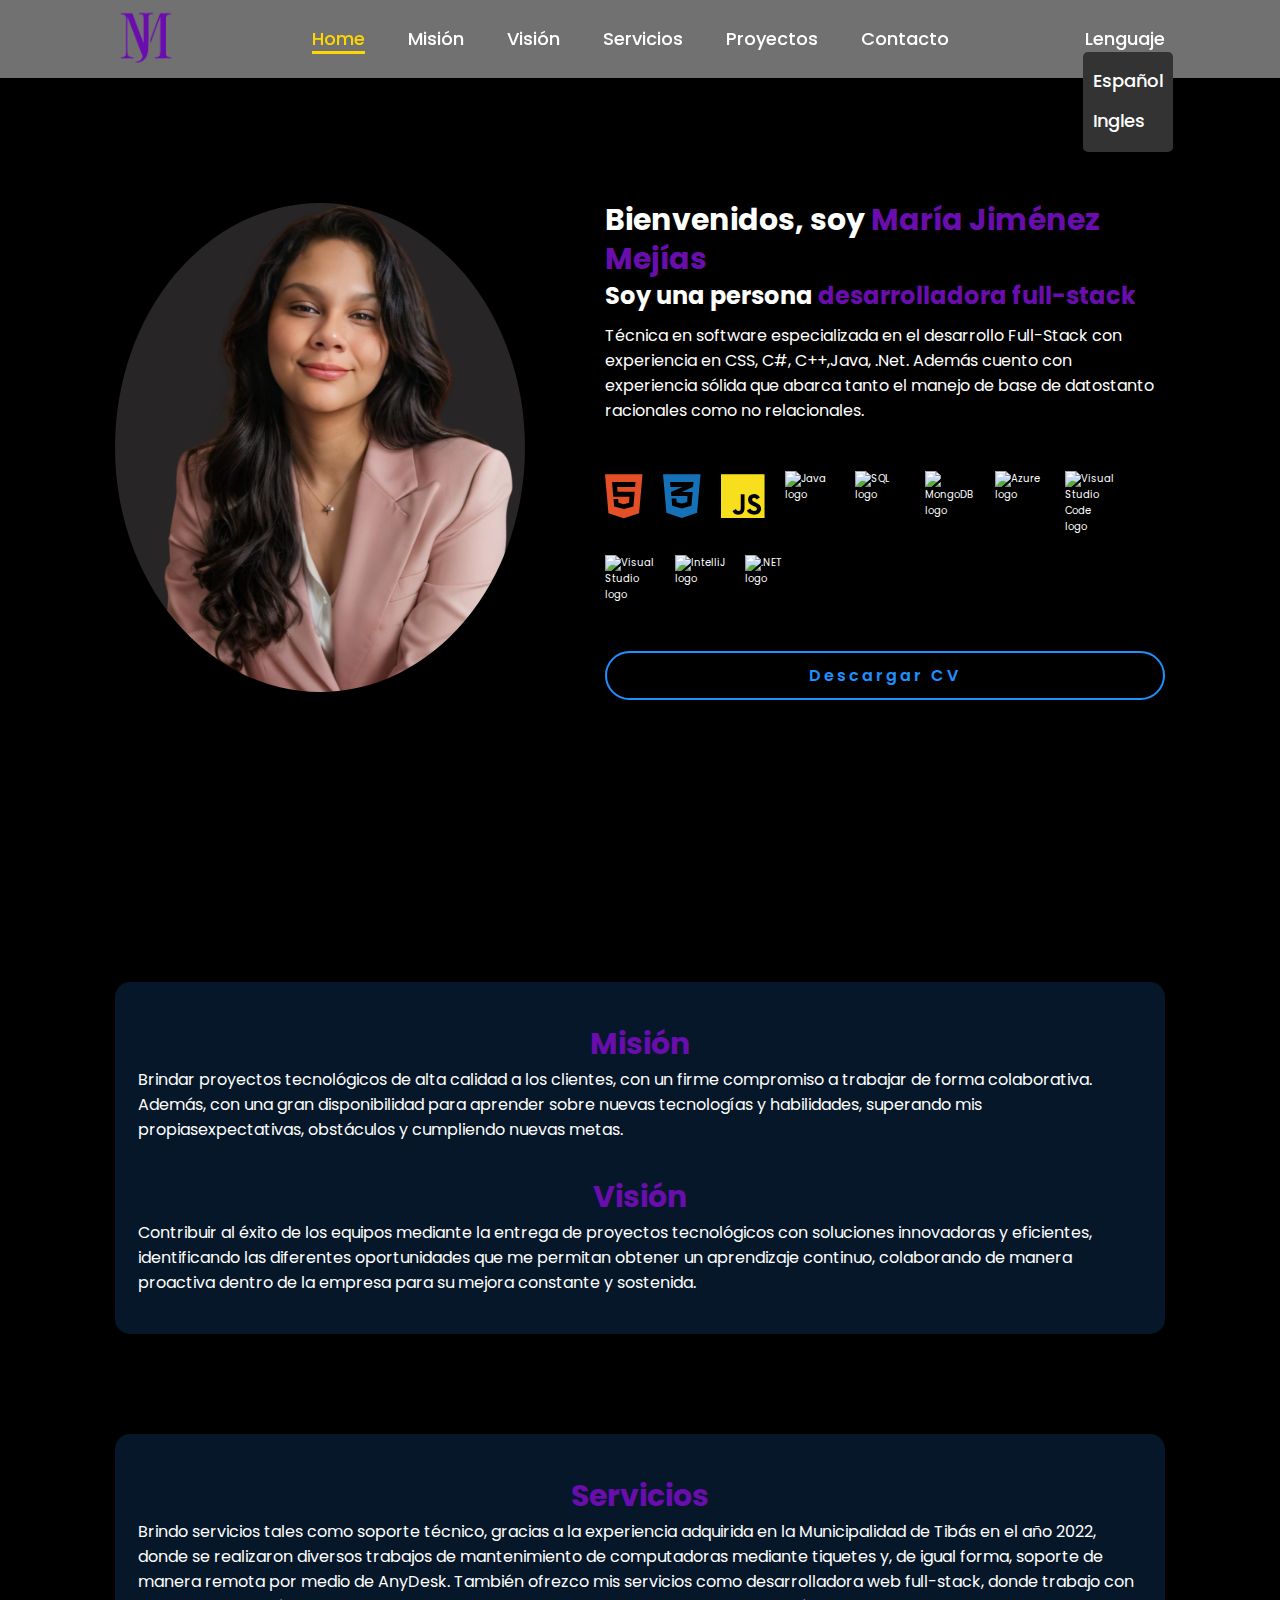
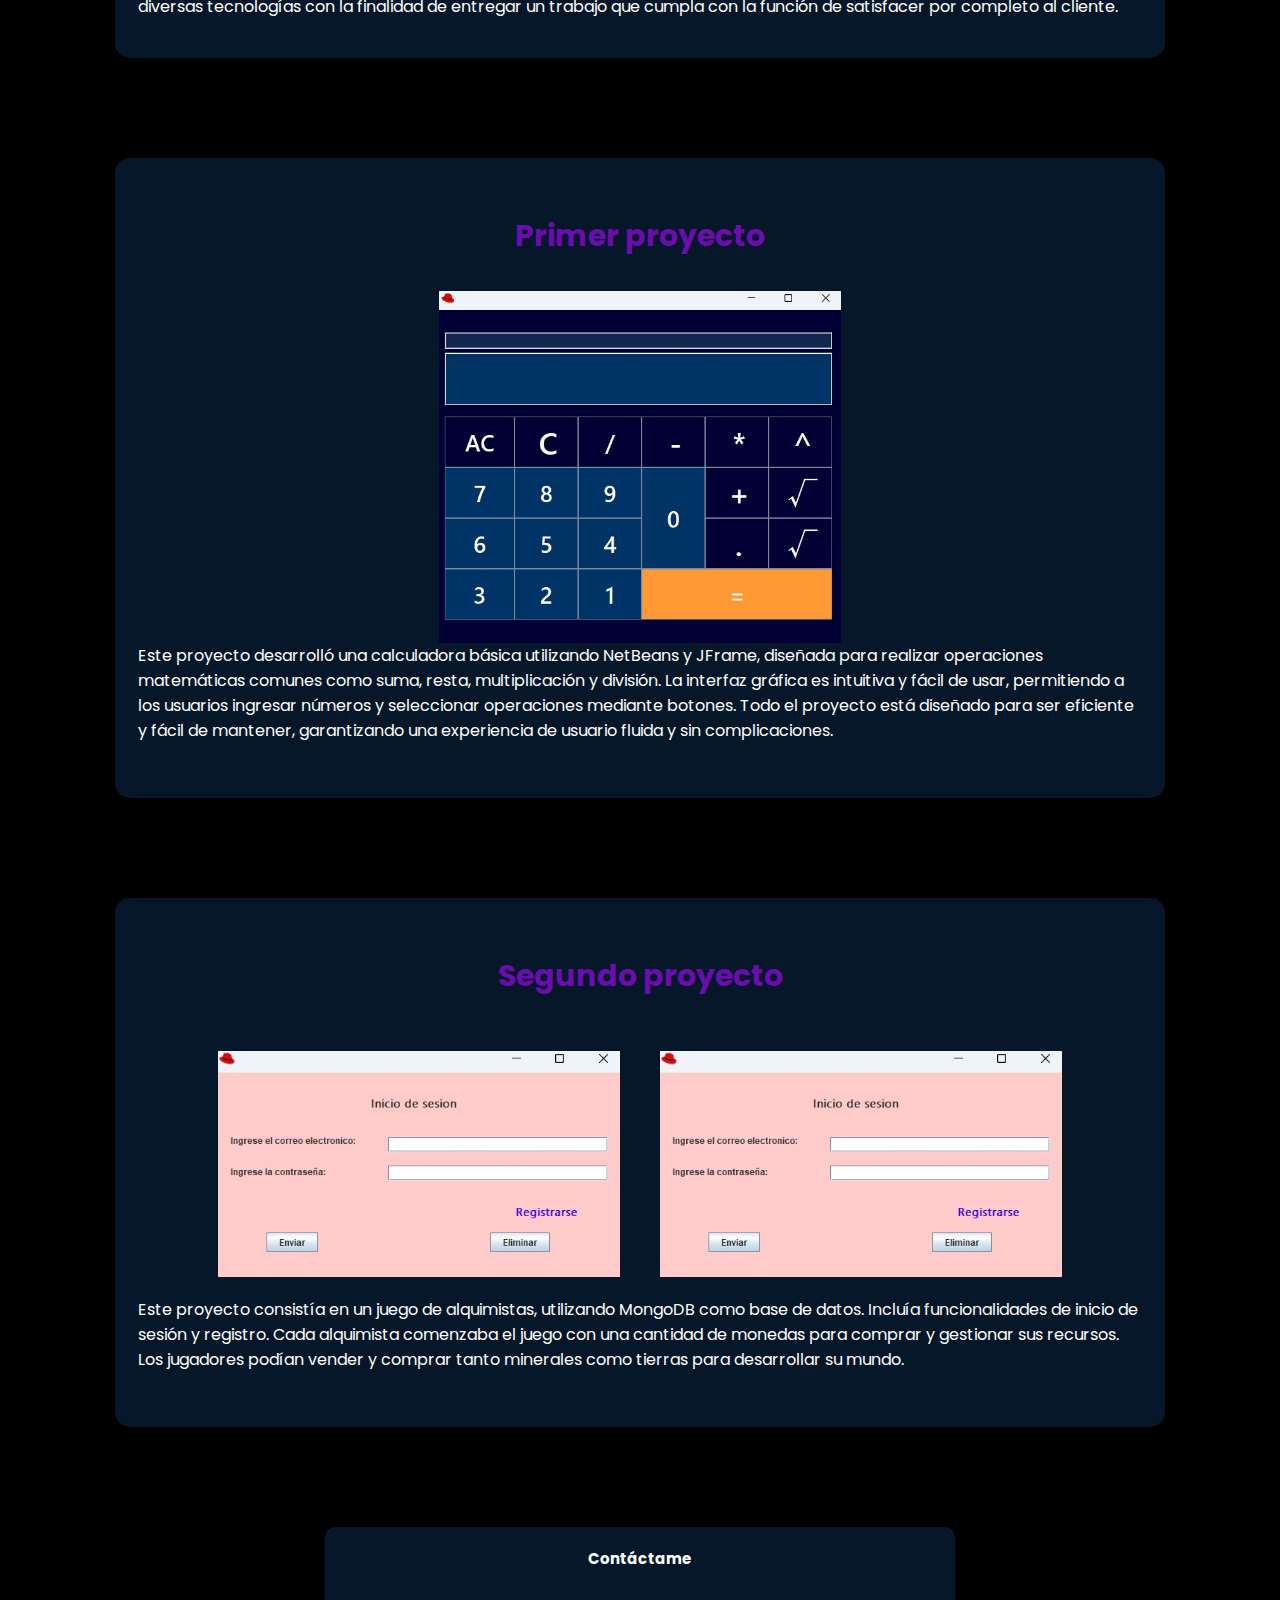
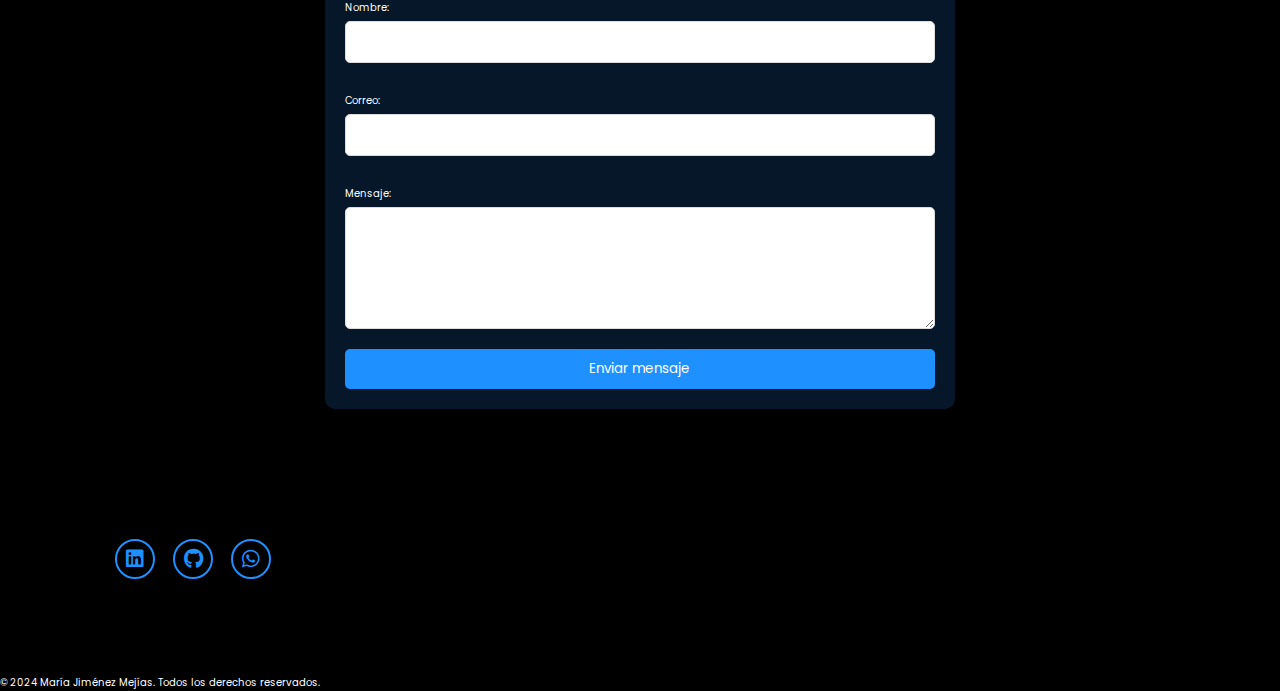
==== Proyecto/indexSpanish.html @ 28934387 "PROYECTO" ====
<!DOCTYPE html>
<html lang="en">
<head>
    <meta charset="UTF-8">
    <meta name="viewport" content="width=device-width, initial-scale=1.0">
    <link rel="stylesheet" href="https://cdnjs.cloudflare.com/ajax/libs/font-awesome/6.5.2/css/all.min.css">
    <link rel="stylesheet" href="https://cdnjs.cloudflare.com/ajax/libs/font-awesome/6.0.0-beta3/css/all.min.css">
    <link rel="stylesheet" href="style2.css">
    <title>Portfolio Website</title>
</head>
<body>
    <header>
        <img src="logo_no_bg_2.png" alt="" class="logo" id="logo">
        <nav>
            <a href="#" class="active">Home</a>
            <a href="#misionAndVision">Misión</a>
            <a href="#misionAndVision">Visión</a>
            <a href="#services">Servicios</a>
            <a href="#projects">Proyectos</a>
            <a href="#contact">Contacto</a>
        </nav>
        <nav>
            <a href="#" id="language-toggle">Lenguaje</a>
            <div id="language-options">
                <a href="indexSpanish.html">Español</a>
                <a href="index.html">Ingles</a>
            </div>
        </nav>
    </header>
    <section class="home">
        <div class="home-img">
            <img src="main.png" alt="">
        </div>
        <div class="home-content">
            <h1>Bienvenidos, soy <span>María Jiménez Mejías
            </span></h1>
            <h3 class="typing-text">Soy una persona <span></span></h3>
            <p>Técnica en software especializada en el desarrollo Full-Stack con experiencia en CSS, C#, C++,Java, .Net. Además cuento con experiencia sólida que abarca tanto el manejo de base de datostanto racionales como no relacionales.</p>
               <br>
               <br>
               <br>
            <div class="logo-container">

                    <i class="fab fa-html5"></i>
                    <i class="fab fa-css3-alt"></i>
                    <i class="fab fa-js"></i>
                    <img src="https://cdn.jsdelivr.net/gh/devicons/devicon/icons/java/java-original.svg" alt="Java logo">
                    <img src="https://cdn.jsdelivr.net/gh/devicons/devicon/icons/mysql/mysql-original.svg" alt="SQL logo">
                    <img src="https://cdn.jsdelivr.net/gh/devicons/devicon/icons/mongodb/mongodb-original.svg" alt="MongoDB logo">
                    <img src="https://cdn.jsdelivr.net/gh/devicons/devicon/icons/azure/azure-original.svg" alt="Azure logo">
                    <img src="https://cdn.jsdelivr.net/gh/devicons/devicon/icons/vscode/vscode-original.svg" alt="Visual Studio Code logo">
                    <img src="https://cdn.jsdelivr.net/gh/devicons/devicon/icons/visualstudio/visualstudio-plain.svg" alt="Visual Studio logo">
                    <img src="https://cdn.jsdelivr.net/gh/devicons/devicon/icons/intellij/intellij-original.svg" alt="IntelliJ logo">
                    <img src="https://upload.wikimedia.org/wikipedia/commons/e/ee/.NET_Core_Logo.svg" alt=".NET logo">
                </div>
                <br>
                <br>
                <br>
                <a href="CV_ESPA.pdf" class="btn" download="CV_ESPA.pdf">Descargar CV</a>

        </div>
    </section>
    <BR></BR>
    <section class="MisonVision" id="misionAndVision">
        <div class="blue" id="">
            <div class="home-content">
                <br>
                <h1><span id="cursorSpan">Misión <span id=""></span>
                </span></h1>
                <p>Brindar proyectos tecnológicos de alta calidad a los clientes, con un firme compromiso a trabajar de forma colaborativa. Además, con una gran disponibilidad para aprender sobre nuevas tecnologías y habilidades, superando mis propiasexpectativas, obstáculos y cumpliendo nuevas metas.</p>
                </div>
                <br>
                <br>
                <div class="home-content">
                <h1><span id="cursorSpan">Visión<span id=""></span>
                </span></h1>
                <p>Contribuir al éxito de los equipos mediante la entrega de proyectos tecnológicos con soluciones innovadoras y eficientes, identificando las diferentes oportunidades que me permitan obtener un aprendizaje continuo, colaborando de manera proactiva dentro de la empresa para su mejora constante y sostenida.
                </p>
                </div>
                <br>
             </div>
    </section>
    <section class="MisonVision" id="services">
        <div class="blue" >
            <div class="home-content">
                <br>
                <h1><span id="cursorSpan">Servicios <span id=""></span>
                </span></h1>
                <p>Brindo servicios tales como soporte técnico, gracias a la experiencia adquirida en la Municipalidad de Tibás en el año 2022, donde se realizaron diversos trabajos de mantenimiento de computadoras mediante tiquetes y, de igual forma, soporte de manera remota por medio de AnyDesk. También ofrezco mis servicios como desarrolladora web full-stack, donde trabajo con diversas tecnologías con la finalidad de entregar un trabajo que cumpla con la función de satisfacer por completo al cliente.
                </p>
                </div>
                <br>
             </div>
    </section>

    <section class="MisonVision" id="projects">
        <div class="blue" >
            <div class="proyect">
                <br>
                <br>

                <h1><span id="cursorSpan">Primer proyecto<span id=""></span>
                </span></h1>
                <br>
                <br>

                <div class="calculatorDiv">
                <img src="calculator.jpg" alt="" id="calculatorImg">
              </div>  
                <p id="projecP">Este proyecto desarrolló una calculadora básica utilizando NetBeans y JFrame, diseñada para realizar operaciones matemáticas comunes como suma, resta, multiplicación y división. La interfaz gráfica es intuitiva y fácil de usar, permitiendo a los usuarios ingresar números y seleccionar operaciones mediante botones. Todo el proyecto está diseñado para ser eficiente y fácil de mantener, garantizando una experiencia de usuario fluida y sin complicaciones.
                </p>
                </div>
                <br>
                <br>
             </div>

           
    </section>

    <section class="MisonVision">
        <div class="blue">
            <div class="proyect">
                <br>
                <br>

                <h1><span id="cursorSpan">Segundo proyecto<span id=""></span>
                </span></h1>
                <br>
                <br>

                <div class="mongoDiv">
                    <img src="mongoProyecto.jpg" alt="" class="mongoImage">
                    <img src="mongoProyecto.jpg" alt="" class="mongoImage">
                  </div>  
                    <p id="projecP">Este proyecto consistía en un juego de alquimistas, utilizando MongoDB como base de datos. Incluía funcionalidades de inicio de sesión y registro. Cada alquimista comenzaba el juego con una cantidad de monedas para comprar y gestionar sus recursos. Los jugadores podían vender y comprar tanto minerales como tierras para desarrollar su mundo.
                    </p>
                    </div>
                    <br>
                    <br>
                 </div>

           
    </section>

    <section id="contact">
        <div class="container">
            <h2>Contáctame</h2>
            <form action="submit_form.php" method="post">
                <label for="name">Nombre:</label>
                <input type="text" id="name" name="name" required>
    
                <label for="email">Correo:</label>
                <input type="email" id="email" name="email" required>
    
                <label for="message">Mensaje:</label>
                <textarea id="message" name="message" rows="5" required></textarea>
    
                <button type="submit">Enviar mensaje</button>
            </form>
        </div>
    </section>
    
    <section class="MisonVision" id="contact">
        <div class="">   
                <div class="social-icons">
                    <a href="https://www.linkedin.com/in/maria-de-los-a-jim%C3%A9nez-2399212a0?utm_source=share&utm_campaign=share_via&utm_content=profile&utm_medium=ios_app"><i class="fa-brands fa-linkedin"></i></a>
                    <a href="https://github.com/MariaJimenezMejias?tab=repositories"><i class="fa-brands fa-github"></i></a>
                    <a href="https://wa.me/50672530551"> <i class="fa-brands fa-whatsapp"></i></a>
                </div>
                <br>
             </div>
    </section>
    <footer>
        <div class="footer-content">
            <p>&copy; 2024 María Jiménez Mejías. Todos los derechos reservados.</p>
        </div>
    </footer>

    <script src="script.js"></script>
</body>
</html>
---- Proyecto/style2.css ----
@import url('https://fonts.googleapis.com/css2?family=Poppins:wght@100;200;300;400;500;600&display=swap');

*{
    margin: 0;
    padding: 0;
    box-sizing: border-box;
    text-decoration: none;
    border: none;
    outline: none;
    font-family: 'Poppins', sans-serif;
}

html{
    font-size: 62.5%;
}

body{
    width: 100%;
    height: 100vh;
    overflow-x: hidden;
    background-color: black;
    color: white;
}

header{
 background-color: rgba(255, 255, 255, 0.444);
    position: fixed;
    top: 0;
    left: 0;
    width: 100%;
    padding: 1rem 9%;
    filter: drop-shadow(10px);
    display: flex;
    justify-content: space-between;
    align-items: center;
    z-index: 100;
}

.logo{
    width: 60px;
    cursor: pointer;
    transition: 0.5s ease;
}

.logo:hover{
    transform: scale(1.1);
}

nav a{
    font-size: 1.8rem;
    color: white;
    margin-left: 4rem;
    font-weight: 500;
    transition: 0.3s ease;
    border-bottom: 3px solid transparent;
}

nav a:hover,
nav a.active{
    color: #FFD700;
    border-bottom: 3px solid  #FFD700;
}

@media(max-width:995px){
    nav{
        position: absolute;
        display: none;
        top: 0;
        right: 0;
        width: 40%;
        border-left: 3px solid #FFD700;
        border-bottom: 3px solid  #FFD700;
        border-bottom-left-radius: 2rem;
        padding: 1rem solid;
        background-color: #161616;
        border-top: 0.1rem solid rgba(0,0,0,0.1);
    }

    nav.active{
        display: block;
    }

    nav a{
        display: block;
        font-size: 2rem;
        margin: 3rem 0;
    }

    nav a:hover,
    nav a.active{
        padding: 1rem;
        border-radius: 0.5rem;
        border-bottom: 0.5rem solid#FFD700;
    }
}

section{
    min-height: 100vh;
    padding: 5rem 9% 5rem;
}

.home{
    display: flex;
    justify-content: center;
    align-items: center;
    gap: 8rem;
    background-color: black;
}

.home .home-content h1{
    font-size: 3rem;
    font-weight: 700;
    line-height: 1.3;
}

span{
    color: #6A0DAD;
}

.home-content h3{
    font-size: 2.40rem;
    margin-bottom: 1rem;
    font-weight: 700;
}

.home-content p{
    font-size: 1.6rem;
}

.home-img{
    border-radius: 50%;
}

.home-img img{
    position: relative;
    width: 32vw;
    border-radius: 50%;
    box-shadow: 0 0 25px solid #b74b4b;
    cursor: pointer;
    transition: 0.2s linear;
}

.home-img img:hover{
    font-size: 1.8rem;
    font-weight: 500;
}

.social-icons a{
    display: inline-flex;
    justify-content: center;
    align-items: center;
    width: 4rem;
    height: 4rem;
    background-color: transparent;
    border: 0.2rem solid#1E90FF;
    font-size: 2rem;
    border-radius: 50%;
    margin: 3rem 1.5rem 3rem 0;
    transition: 0.3s ease;
    color: #1E90FF;
}

.social-icons a:hover{
    color: black;
    transform: scale(1.3) translateY(-5px);
    background-color: #FFD700;
    box-shadow: 0  0 25px #FFD700;
}

.btn {
    display: flex;
    padding: 1rem 2.8rem;
    background-color: black;
    border-radius: 4rem;
    font-size: 1.6rem;
    color: #1E90FF;
    letter-spacing: 0.3rem;
    font-weight: 600;
    border: 2px solid #1E90FF;
    transition: 0.3s ease;
    cursor: pointer;
    justify-content: center;
}

.btn:hover{
    transform: scale3d(1.03);
    background-color: #FFD700;
    color: black;
    box-shadow: 0 0 25px #FFD700;
}

.typing-text{
    font-size: 34px;
    font-weight: 600;
    min-width: 280px;
}

.typing-text span{
    position: relative;
}

.typing-text span::before{
    content: "desarrolladora full-stack";
    color: #6A0DAD;
    animation: words 20s infinite;
}

.typing-text span::after{
    content: "";
    background-color: black;
    position: absolute;
    width: calc(100% + 8px);
    height: 100%;
    border-left: 3px solid black;
    right: -8;
    animation: cursor 0.6s infinite;
}

.typing-text2 span::after{
    content: "";
    background-color: black;
    position: absolute;
    border-left: 3px solid black;
    right: -8;
    
}
#cursorSpan::after {
   
}
span#cursorSpan {
    display: flex;
    justify-content: center;
    font-size: 3rem;
}

@keyframes cursor{
    to{
        border-left: 3px solid #FFD700;
    }
}

@keyframes words{
    0%, 20%{
        content: "desarrolladora full-Stack ";
    }
    21%, 40%{
        content: "desarrolladora de software";
    }
    41%, 60%{
        content: "entusiasta de la tecnología";
    }
    61%, 80%{
        content: "desarrolladora de base de datos";
    }
    81%, 100%{
        content: "innovadora";
    }
}

@media (max-width: 1000px){
    .home{
        gap: 4rem;
    }
}

@media(max-width:995px){
    .home{
        flex-direction: column;
        margin: 5rem 4rem;
    }

    .home .home-content h3{
        font-size: 2.5rem;
    }

    .home-content h1{
        font-size: 5rem;
    }

    .home-img img{
        width: 70vw;
        margin-top: 4rem;
    }
    .typing-text span::after {
        content: "";
        position: absolute;
        width: calc(100% + 8px);
        height: 40%;
    }
}
div#language-options {
    margin-left: 3%;
}


#language-options {
    display: flex;
    flex-direction: column;
    position: absolute;
    background-color: #333;
    padding: 10px;
    border-radius: 5px;
}

#language-options a {
    color: white;
    margin: 5px 0;
    text-decoration: none;
}

#language-options a:hover {
    color: #FFD700;
}

.MisonVision{
    min-height: 0cm;
}

.blue {
    background-color: #1e90ff29;
    border-radius: 15px;
    padding: 2%;
}
.logo-container {
    display: flex;
    flex-wrap: wrap;
    gap: 20px;
}

.logo-container img {
    width: 50px; /* Ajusta el tamaño según lo necesites */
    height: auto;
    transition: transform 0.3s ease; /* Suaviza la transición al hacer zoom */
}

.logo-container i {
    font-size: 50px; /* Ajusta el tamaño de los iconos FontAwesome */
    color: #333; /* Color de los iconos */
    transition: transform 0.3s ease; /* Suaviza la transición al hacer zoom */
}

/* Estableciendo los colores específicos */
.fa-html5:before {
    color: #E34F26;
    content: "\f13b";
}

.fa-css3-alt:before {
    color: #1572B6;
    content: "\f38b";
}

.fa-js:before {
    color: #F7DF1E;
    content: "\f3b8";
}

/* Efecto de zoom al pasar el cursor */
.logo-container img:hover,
.logo-container i:hover {
    transform: scale(1.2); /* Aumenta el tamaño al 120% */
}
#calculatorImg{
    width: 40%;
}
.calculatorDiv {
    display: flex;
    justify-content: center;
}

#projecP{
    font-size: 1.6rem;
}

.mongoDiv {
    display: flex;
    justify-content: center;
}
.mongoImage{
    margin: 2%;
    width: 40%;
}

.blue {
    background-color: #1e90ff29;
    border-radius: 15px;
    padding: 2%;
    border: 2px solid transparent; /* Define un borde transparente inicialmente */
    transition: border-color 0.3s ease; /* Transición suave para el cambio de color del borde */
}
.blue:hover {
    border-color: #FFD700; /* Color amarillo al hacer hover */
}

#contact {
   min-height: 0;
}

.container {
    width: 60%;
    margin: auto;
    background: #1e90ff29;
    padding: 20px;
    border-radius: 10px;
    box-shadow: 0 0 10px rgba(0,0,0,0.1);
}

h2 {
    text-align: center;
    margin-bottom: 20px;
}

form {
    display: flex;
    flex-direction: column;
}

label {
    margin: 10px 0 5px;
}

input, textarea {
    padding: 10px;
    border: 1px solid #ddd;
    border-radius: 5px;
    margin-bottom: 20px;
}

button {
    padding: 10px;
    border: none;
    background-color: #1e90ff;
    color: white;
    border-radius: 5px;
    cursor: pointer;
}

button:hover {
    background-color: #0a76d8;
}
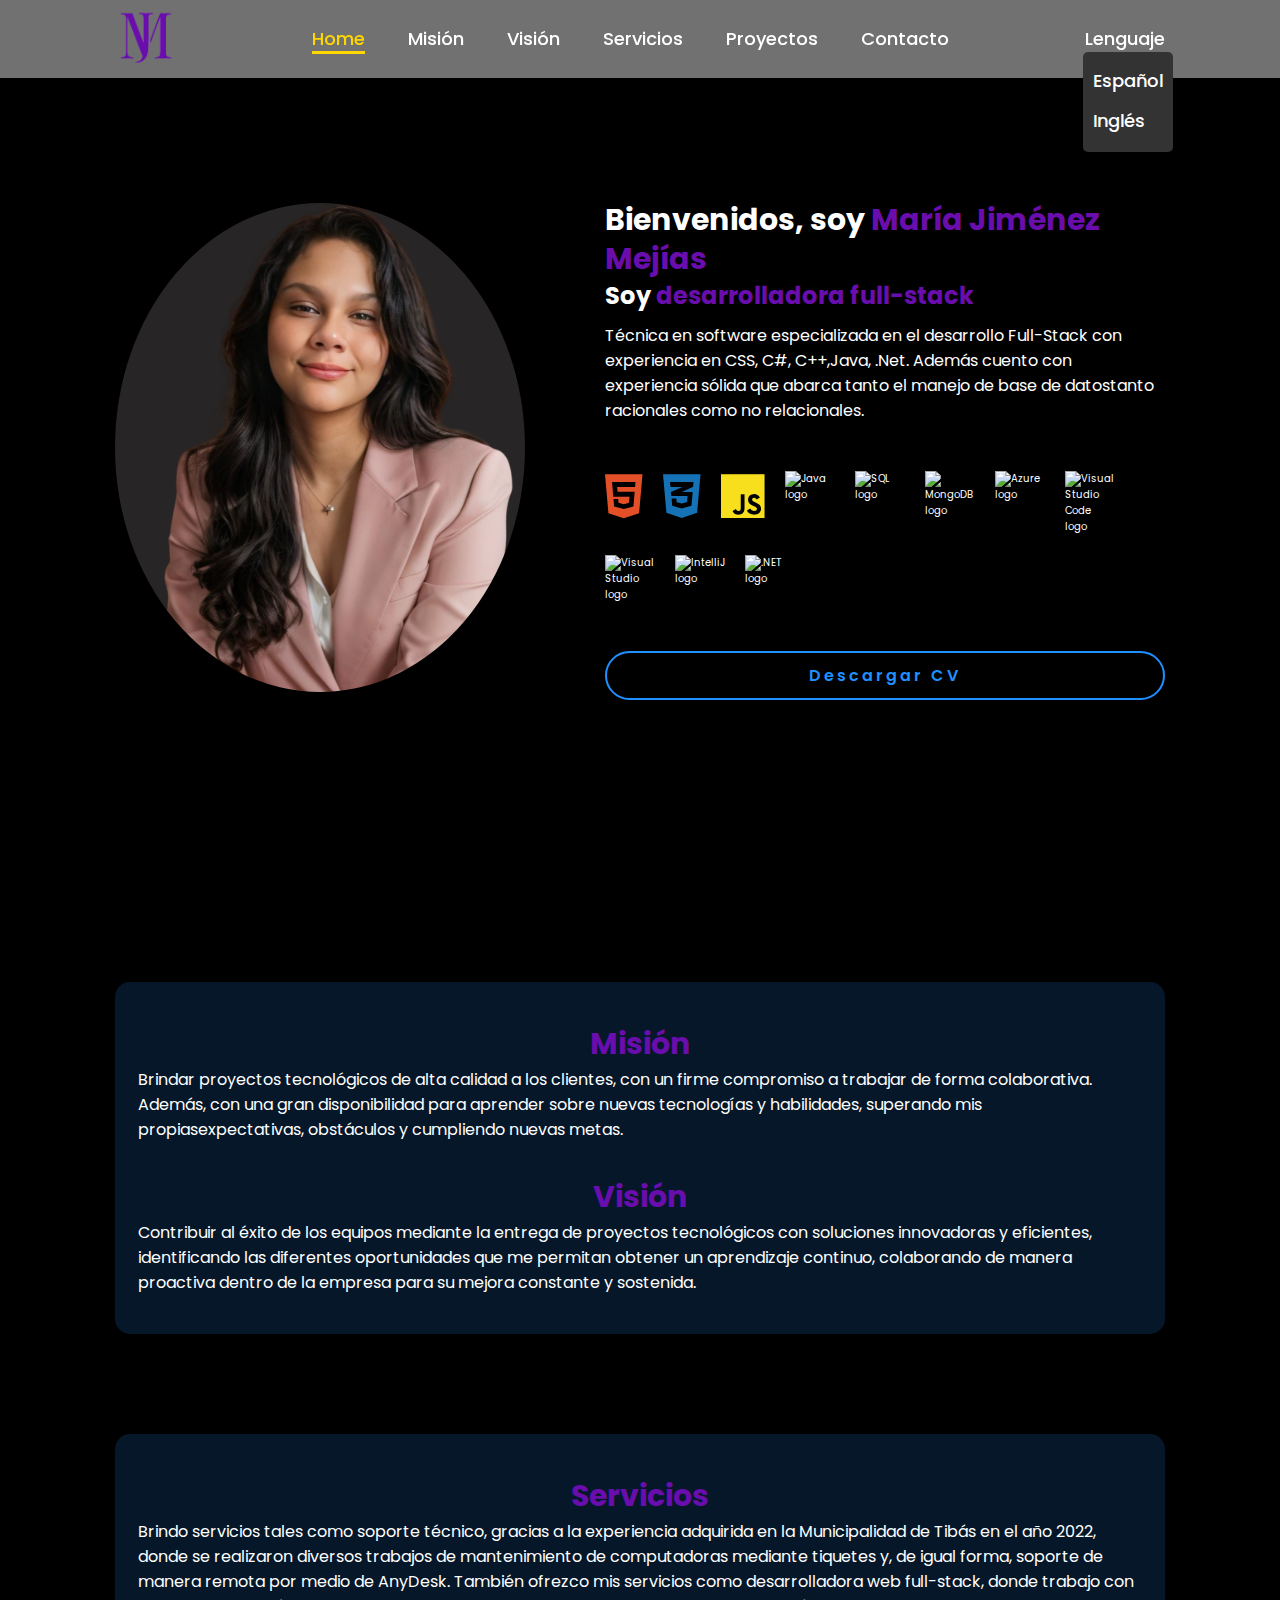
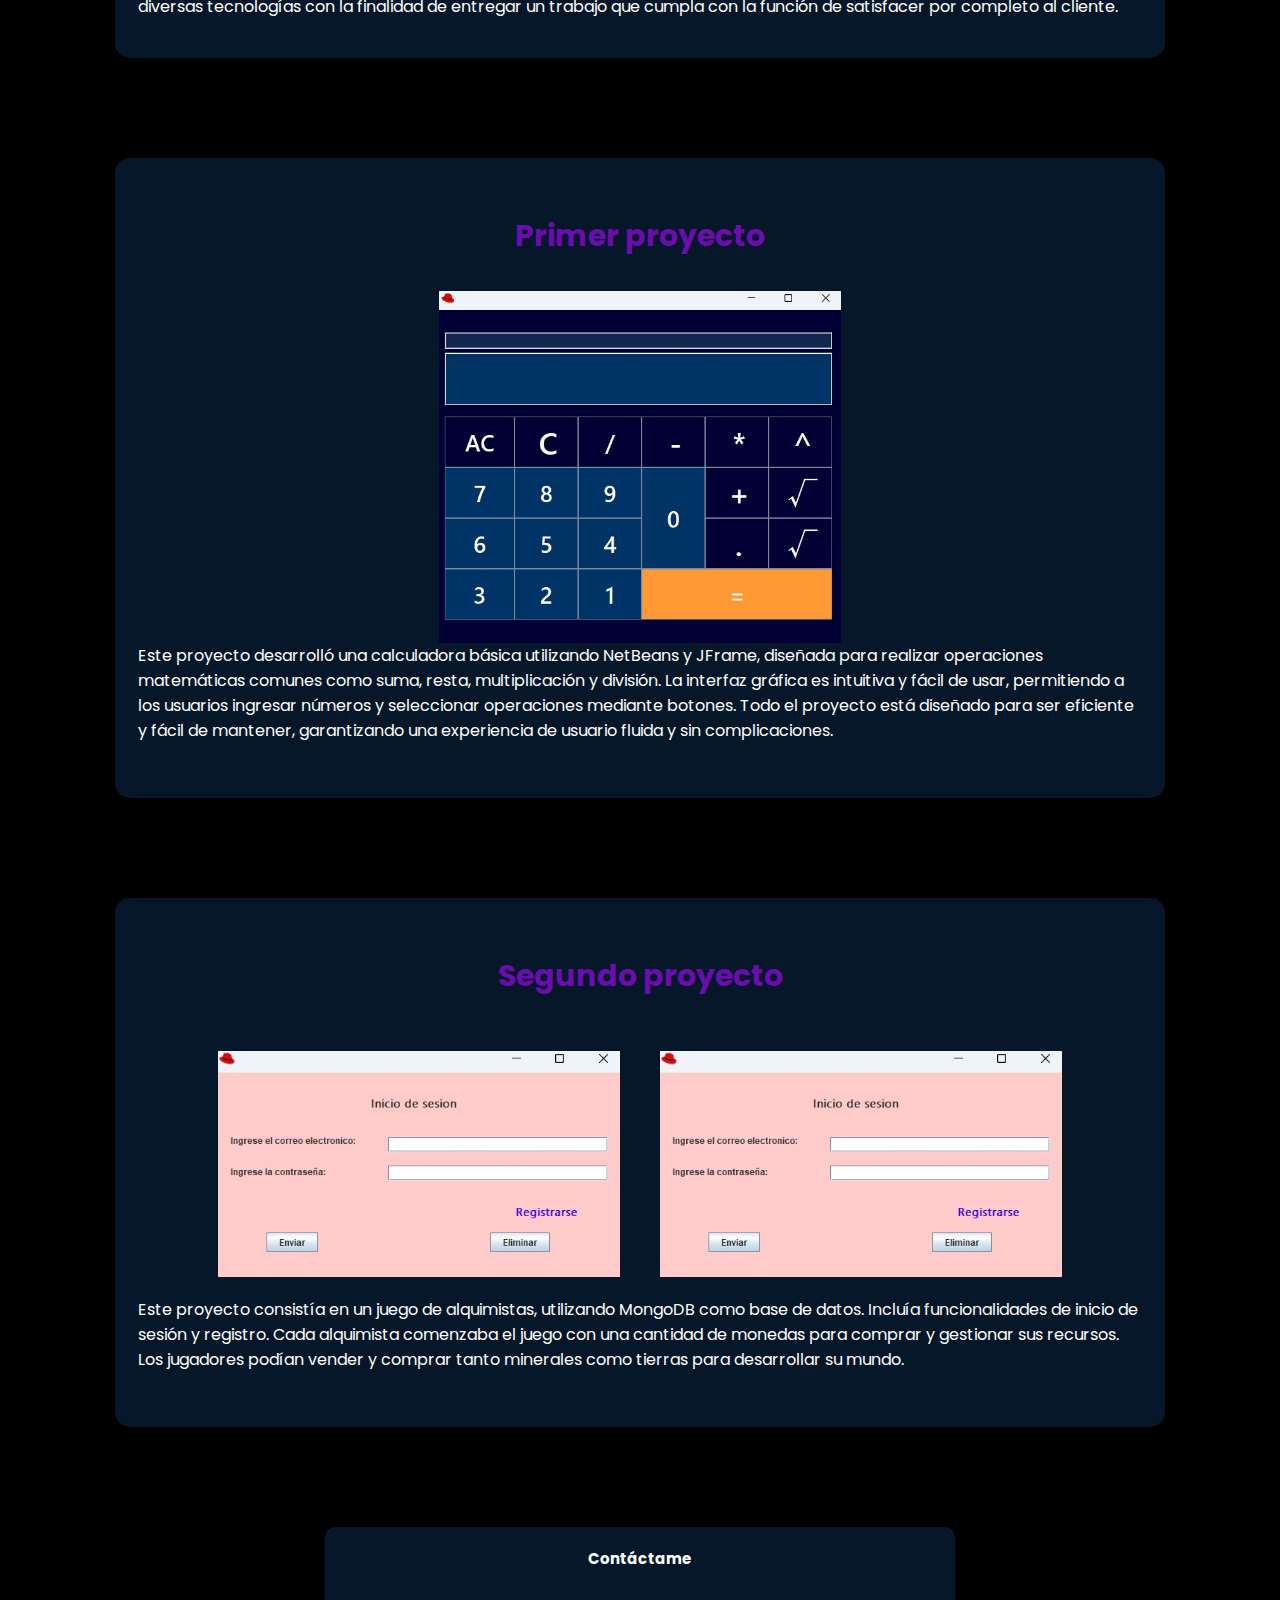
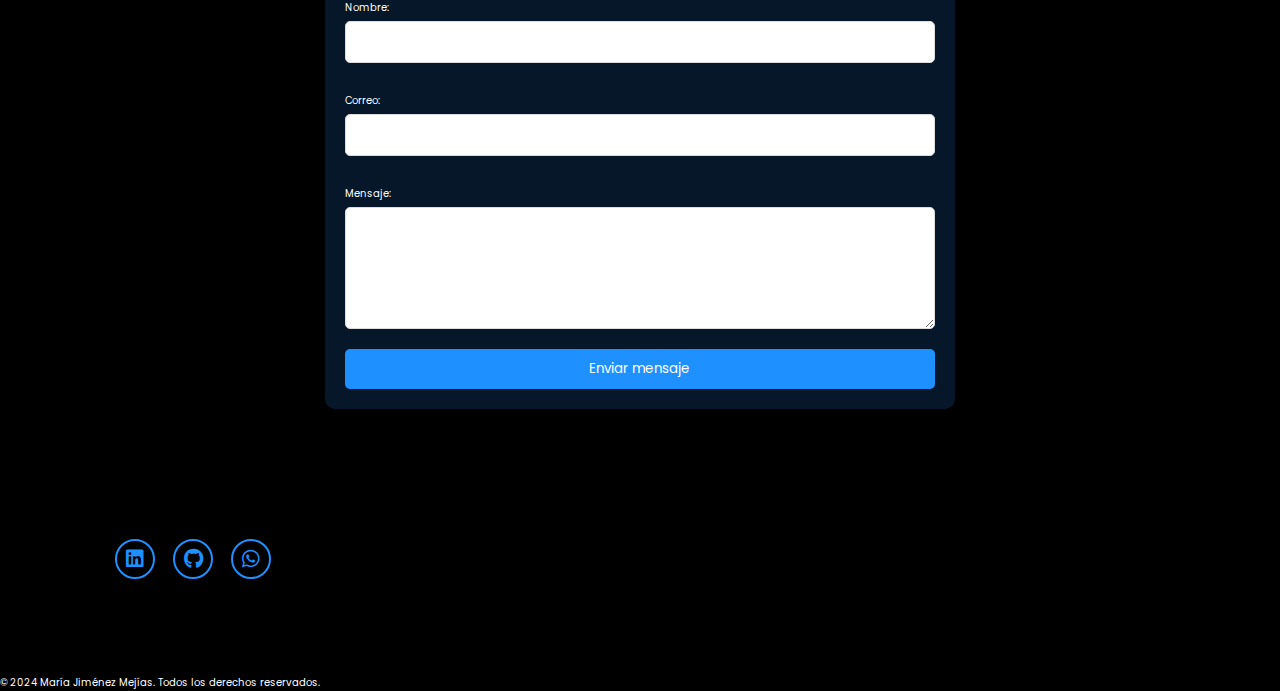
==== commit 45576f16: "PROYECTO" ====
--- a/Proyecto/indexSpanish.html
+++ b/Proyecto/indexSpanish.html
@@ -19,11 +19,11 @@
             <a href="#projects">Proyectos</a>
             <a href="#contact">Contacto</a>
         </nav>
-        <nav>
+        <nav id="languageNav">
             <a href="#" id="language-toggle">Lenguaje</a>
             <div id="language-options">
                 <a href="indexSpanish.html">Español</a>
-                <a href="index.html">Ingles</a>
+                <a href="index.html">Inglés</a>
             </div>
         </nav>
     </header>
@@ -34,7 +34,7 @@
         <div class="home-content">
             <h1>Bienvenidos, soy <span>María Jiménez Mejías
             </span></h1>
-            <h3 class="typing-text">Soy una persona <span></span></h3>
+            <h3 class="typing-text">Soy <span></span></h3>
             <p>Técnica en software especializada en el desarrollo Full-Stack con experiencia en CSS, C#, C++,Java, .Net. Además cuento con experiencia sólida que abarca tanto el manejo de base de datostanto racionales como no relacionales.</p>
                <br>
                <br>
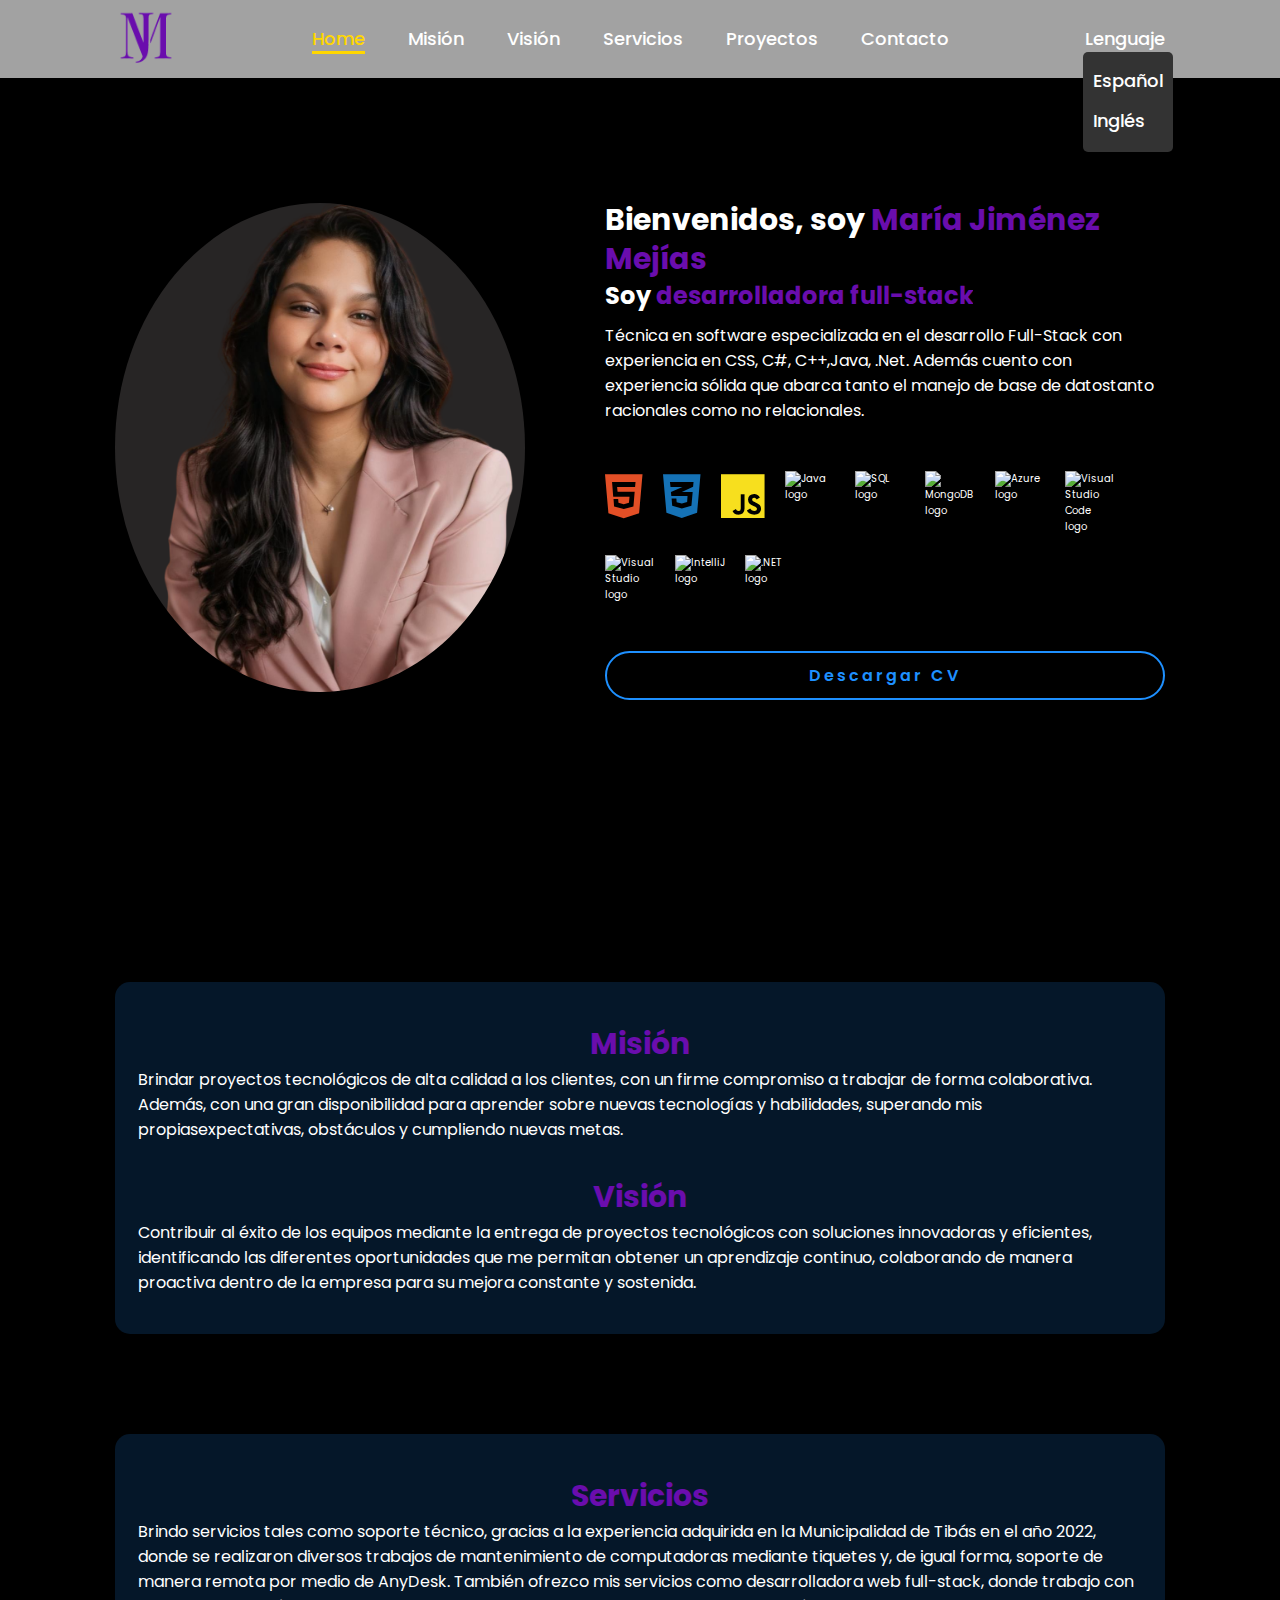
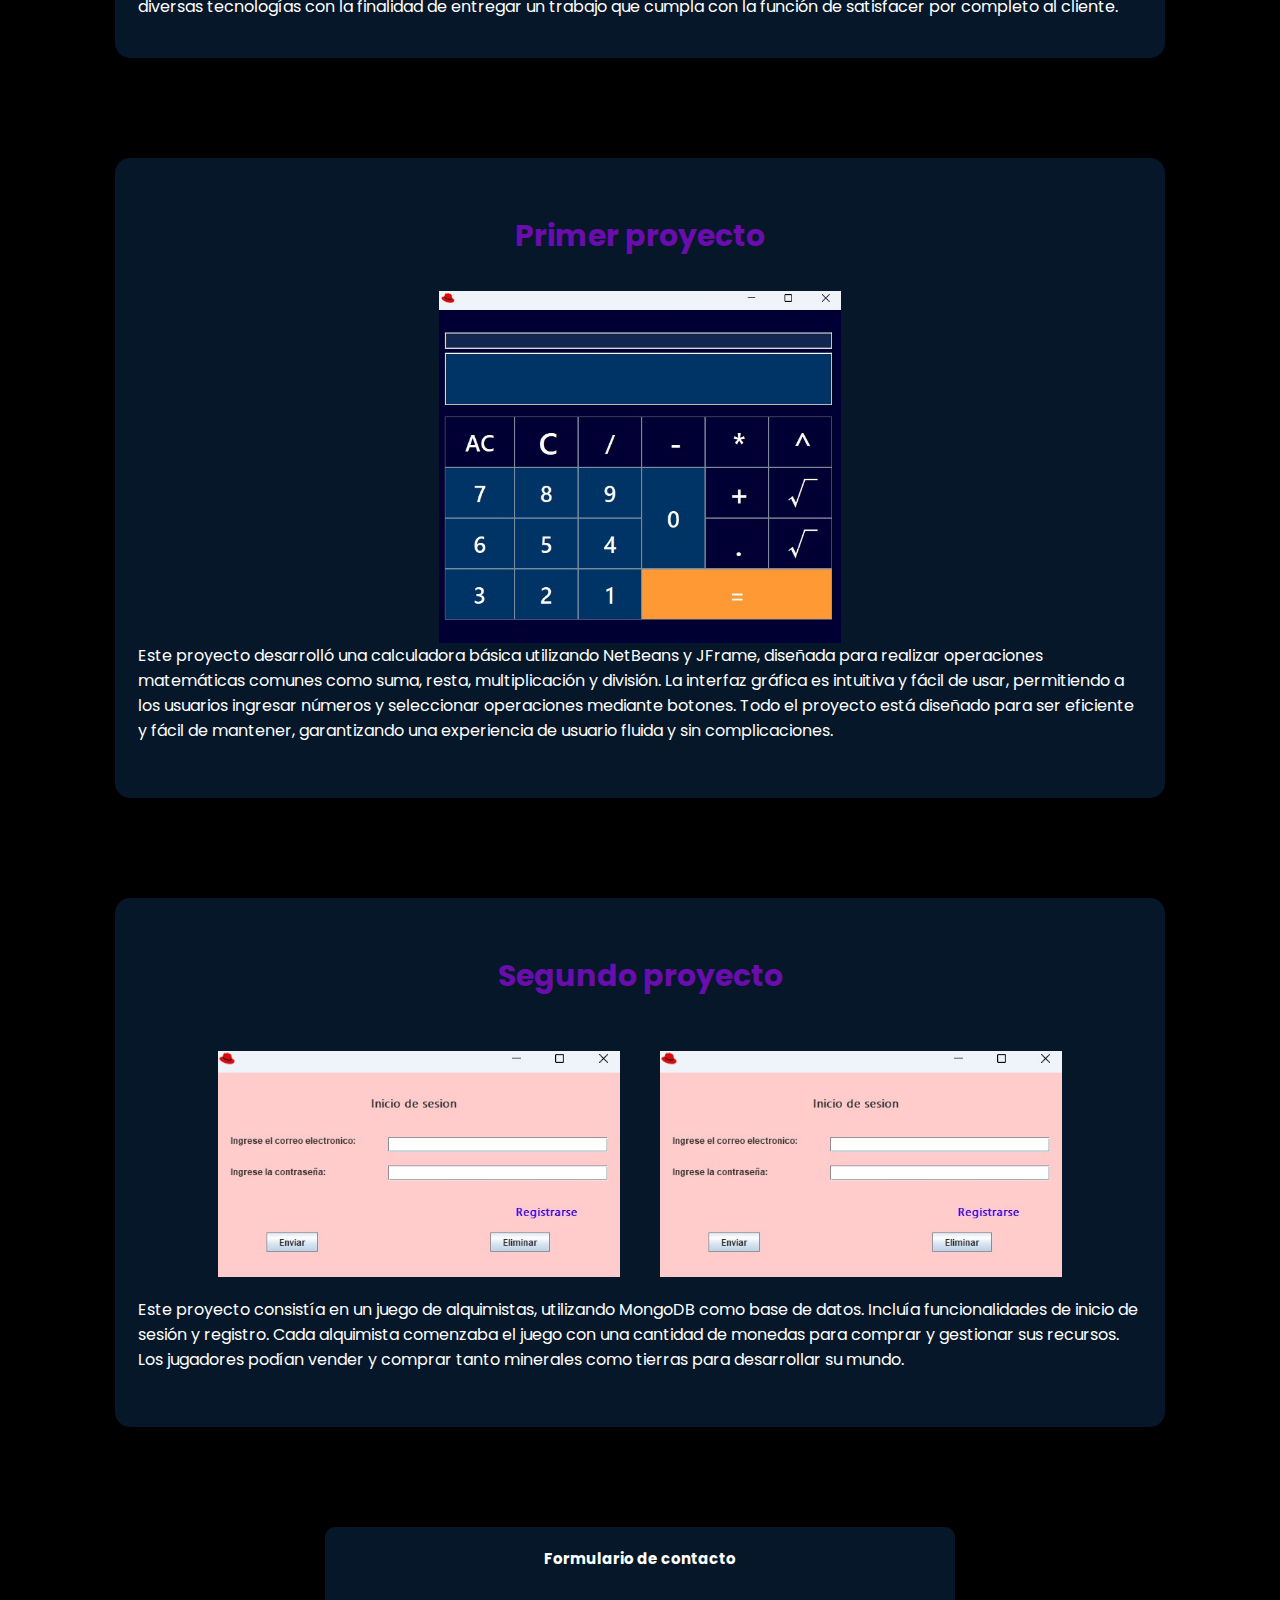
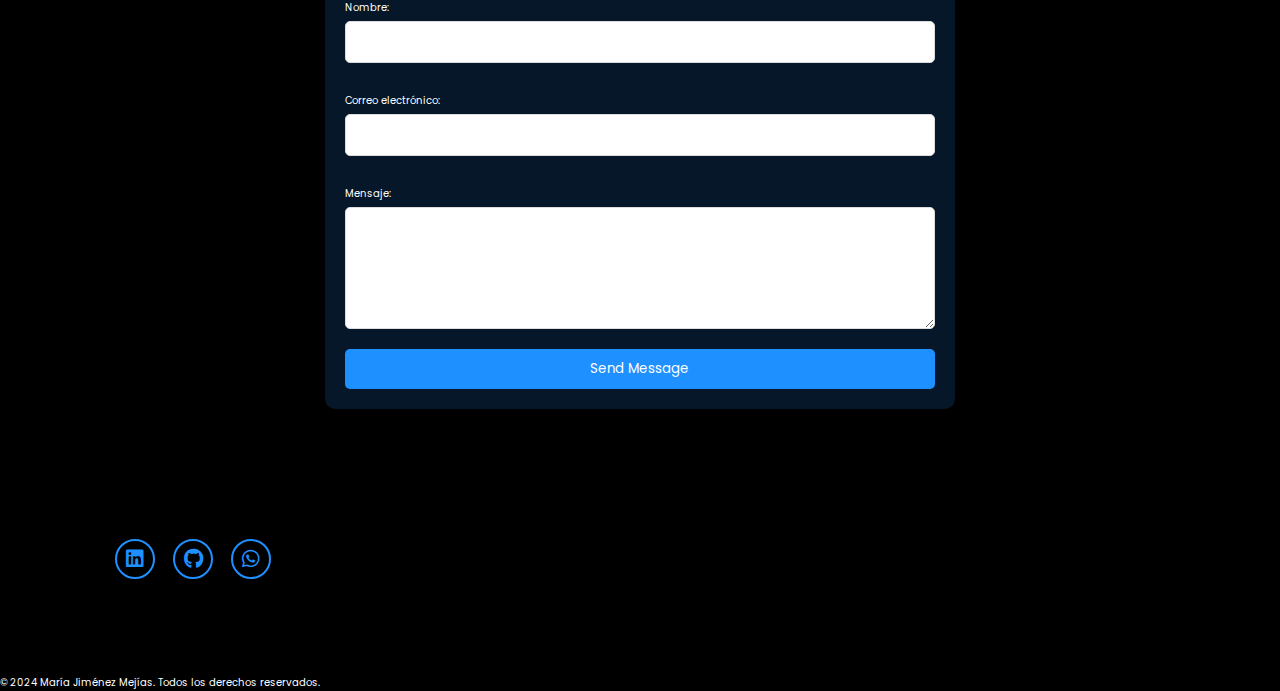
==== commit b4116ae9: "Update indexSpanish.html" ====
--- a/Proyecto/indexSpanish.html
+++ b/Proyecto/indexSpanish.html
@@ -144,18 +144,18 @@
 
     <section id="contact">
         <div class="container">
-            <h2>Contáctame</h2>
-            <form action="submit_form.php" method="post">
+            <h2>Formulario de contacto</h2>
+            <form id="contact-form">
                 <label for="name">Nombre:</label>
                 <input type="text" id="name" name="name" required>
-    
-                <label for="email">Correo:</label>
+        
+                <label for="email">Correo electrónico:</label>
                 <input type="email" id="email" name="email" required>
-    
+        
                 <label for="message">Mensaje:</label>
                 <textarea id="message" name="message" rows="5" required></textarea>
-    
-                <button type="submit">Enviar mensaje</button>
+        
+                <button type="submit">Send Message</button>
             </form>
         </div>
     </section>
@@ -175,7 +175,7 @@
             <p>&copy; 2024 María Jiménez Mejías. Todos los derechos reservados.</p>
         </div>
     </footer>
-
+    <script type="text/javascript" src="https://cdn.jsdelivr.net/npm/@emailjs/browser@4/dist/email.min.js"></script>
     <script src="script.js"></script>
 </body>
 </html>
--- a/Proyecto/style2.css
+++ b/Proyecto/style2.css
@@ -23,7 +23,7 @@
 }
 
 header{
- background-color: rgba(255, 255, 255, 0.444);
+ background-color: rgb(162 162 162);
     position: fixed;
     top: 0;
     left: 0;
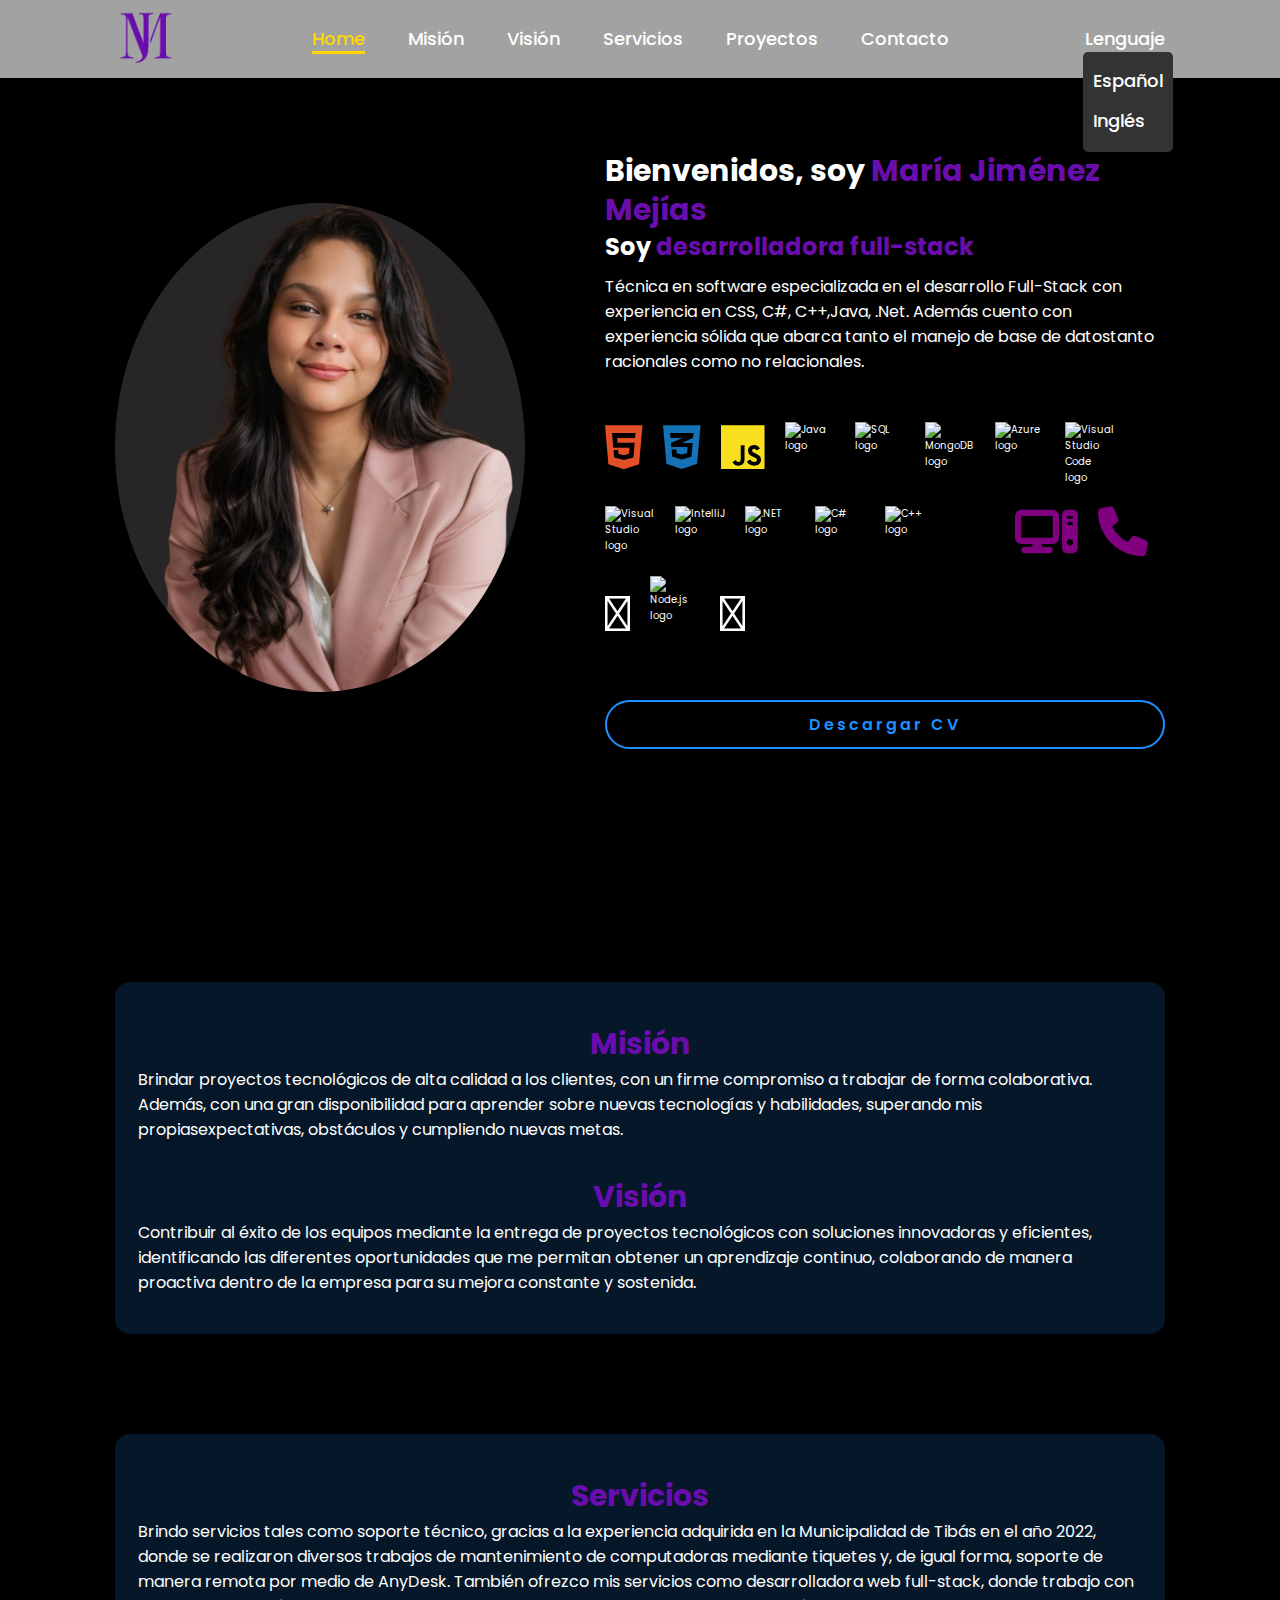
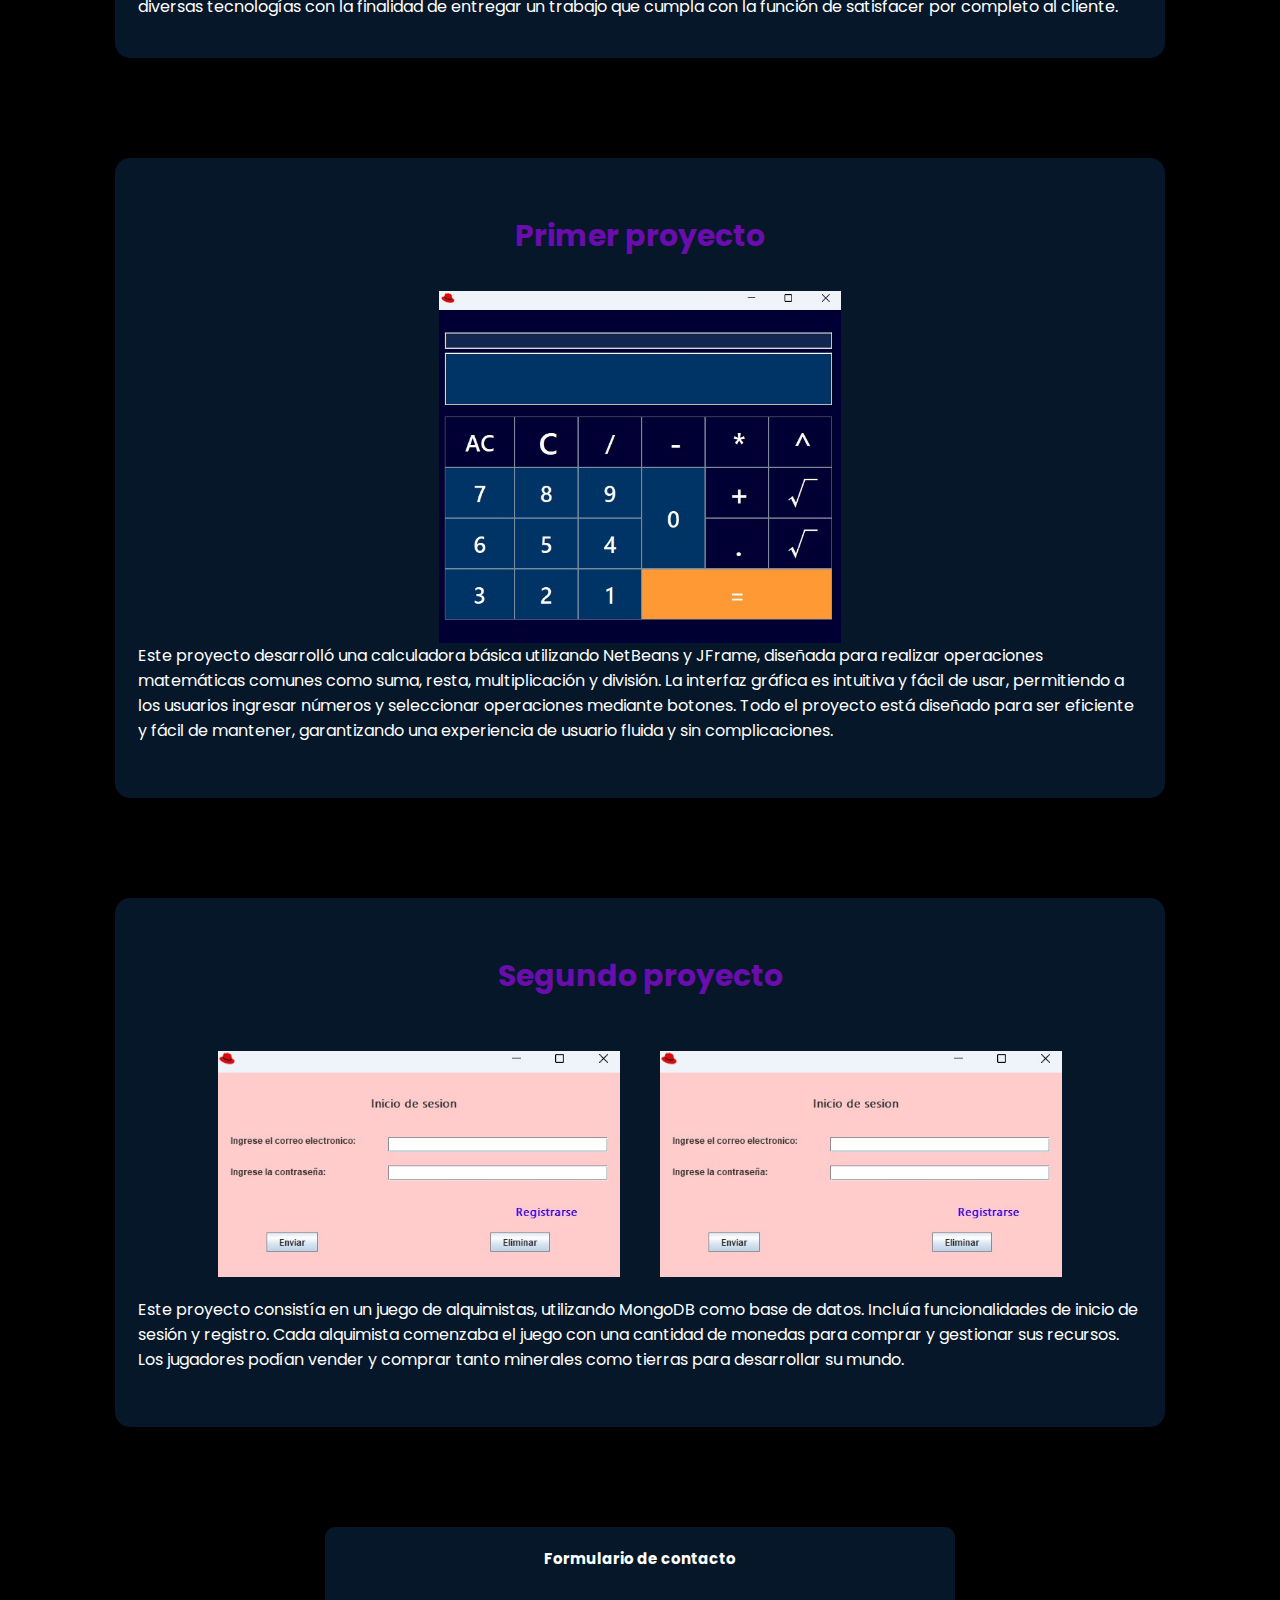
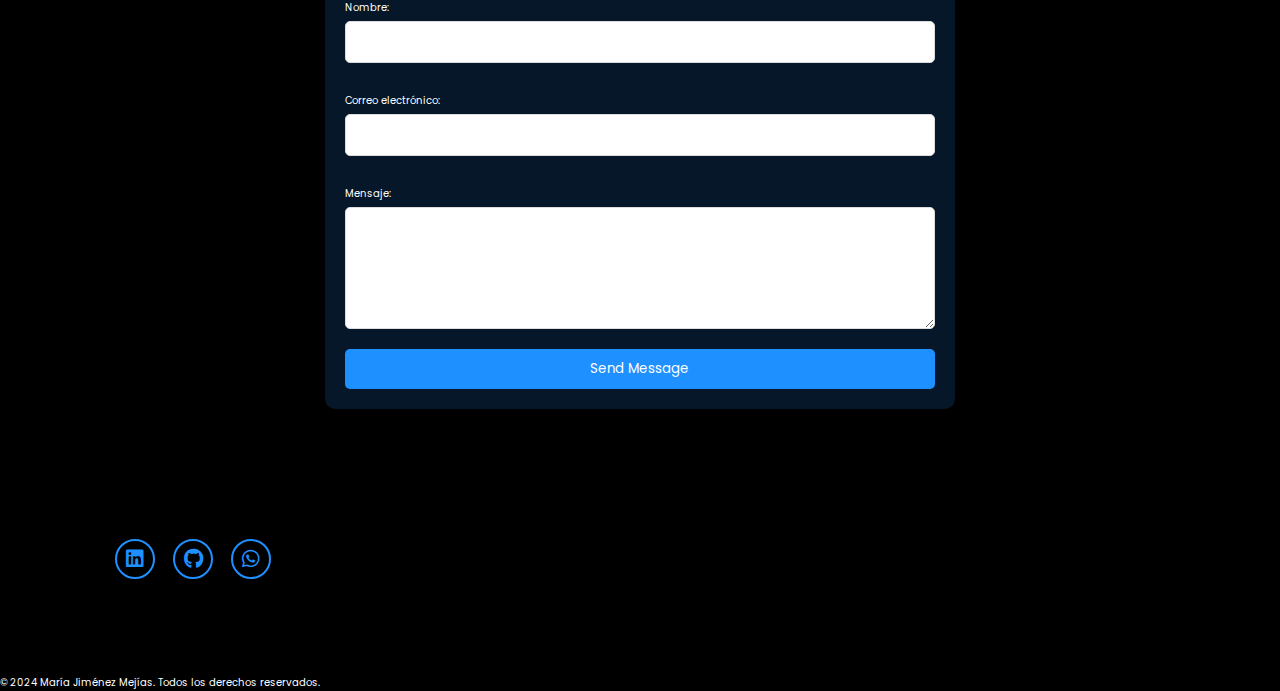
==== commit 2e617622: "commit logos" ====
--- a/Proyecto/indexSpanish.html
+++ b/Proyecto/indexSpanish.html
@@ -5,6 +5,7 @@
     <meta name="viewport" content="width=device-width, initial-scale=1.0">
     <link rel="stylesheet" href="https://cdnjs.cloudflare.com/ajax/libs/font-awesome/6.5.2/css/all.min.css">
     <link rel="stylesheet" href="https://cdnjs.cloudflare.com/ajax/libs/font-awesome/6.0.0-beta3/css/all.min.css">
+    <link rel="stylesheet" type='text/css' href="https://cdn.jsdelivr.net/gh/devicons/devicon@latest/devicon.min.css" />
     <link rel="stylesheet" href="style2.css">
     <title>Portfolio Website</title>
 </head>
@@ -39,20 +40,29 @@
                <br>
                <br>
                <br>
-            <div class="logo-container">
-
-                    <i class="fab fa-html5"></i>
-                    <i class="fab fa-css3-alt"></i>
-                    <i class="fab fa-js"></i>
-                    <img src="https://cdn.jsdelivr.net/gh/devicons/devicon/icons/java/java-original.svg" alt="Java logo">
-                    <img src="https://cdn.jsdelivr.net/gh/devicons/devicon/icons/mysql/mysql-original.svg" alt="SQL logo">
-                    <img src="https://cdn.jsdelivr.net/gh/devicons/devicon/icons/mongodb/mongodb-original.svg" alt="MongoDB logo">
-                    <img src="https://cdn.jsdelivr.net/gh/devicons/devicon/icons/azure/azure-original.svg" alt="Azure logo">
-                    <img src="https://cdn.jsdelivr.net/gh/devicons/devicon/icons/vscode/vscode-original.svg" alt="Visual Studio Code logo">
-                    <img src="https://cdn.jsdelivr.net/gh/devicons/devicon/icons/visualstudio/visualstudio-plain.svg" alt="Visual Studio logo">
-                    <img src="https://cdn.jsdelivr.net/gh/devicons/devicon/icons/intellij/intellij-original.svg" alt="IntelliJ logo">
-                    <img src="https://upload.wikimedia.org/wikipedia/commons/e/ee/.NET_Core_Logo.svg" alt=".NET logo">
-                </div>
+               <div class="logo-container">
+                <i class="fab fa-html5"></i>
+                <i class="fab fa-css3-alt"></i>
+                <i class="fab fa-js"></i>
+                <img src="https://cdn.jsdelivr.net/gh/devicons/devicon/icons/java/java-original.svg" alt="Java logo">
+                <img src="https://cdn.jsdelivr.net/gh/devicons/devicon/icons/mysql/mysql-original.svg" alt="SQL logo">
+                <img src="https://cdn.jsdelivr.net/gh/devicons/devicon/icons/mongodb/mongodb-original.svg" alt="MongoDB logo">
+                <img src="https://cdn.jsdelivr.net/gh/devicons/devicon/icons/azure/azure-original.svg" alt="Azure logo">
+                <img src="https://cdn.jsdelivr.net/gh/devicons/devicon/icons/vscode/vscode-original.svg" alt="Visual Studio Code logo">
+                <img src="https://cdn.jsdelivr.net/gh/devicons/devicon/icons/visualstudio/visualstudio-plain.svg" alt="Visual Studio logo">
+                <img src="https://cdn.jsdelivr.net/gh/devicons/devicon/icons/intellij/intellij-original.svg" alt="IntelliJ logo">
+                <img src="https://upload.wikimedia.org/wikipedia/commons/e/ee/.NET_Core_Logo.svg" alt=".NET logo">
+                <img src="https://cdn.jsdelivr.net/gh/devicons/devicon/icons/csharp/csharp-original.svg" alt="C# logo">
+                <img src="https://cdn.jsdelivr.net/gh/devicons/devicon/icons/cplusplus/cplusplus-original.svg" alt="C++ logo">
+                <i class="devicon-netlify-plain colored"></i>
+                <i class="devicon-postman-plain colored"></i> 
+                <i class="devicon-figma-plain colored"></i>
+                <i class="fa-solid fa-computer"></i>
+                <i class="fa-solid fa-phone"></i>  
+            <i class="devicon-oracle-original"></i>
+                <img src="https://cdn.jsdelivr.net/gh/devicons/devicon/icons/nodejs/nodejs-original.svg" alt="Node.js logo">
+            <i class="devicon-express-original-wordmark"></i>
+            </div>
                 <br>
                 <br>
                 <br>
--- a/Proyecto/style2.css
+++ b/Proyecto/style2.css
@@ -438,3 +438,20 @@
 button:hover {
     background-color: #0a76d8;
 }
+.fa-phone:before {
+    color: purple;
+    content: "\f095";
+}
+.fa-computer:before {
+    color: purple;
+    content: "\e4e5";
+}
+
+.devicon-oracle-original:before, .devicon-oracle-plain:before {
+    content: "";
+    color: white;
+}
+.devicon-express-original-wordmark:before {
+    content: "";
+    color: white;
+}